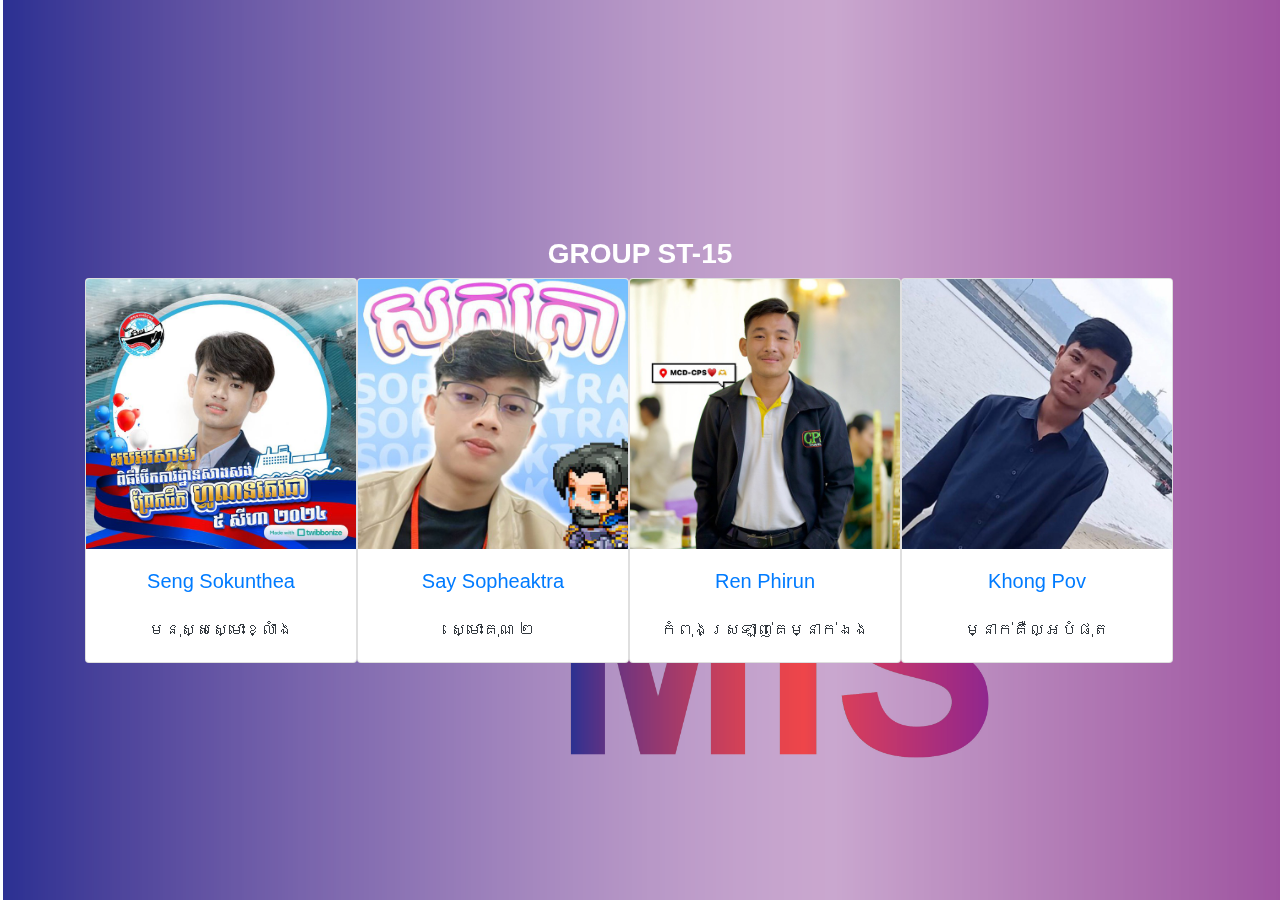
==== index.html @ e8185342 "change" ====
<!DOCTYPE html>
<html>

<head>
  <!-- Basic -->
  <meta charset="utf-8" />
  <meta http-equiv="X-UA-Compatible" content="IE=edge" />
  <!-- Mobile Metas -->
  <meta name="viewport" content="width=device-width, initial-scale=1, shrink-to-fit=no" />
  <!-- Site Metas -->
  <meta name="keywords" content="" />
  <meta name="description" content="" />
  <meta name="author" content="" />

  <title>Neogym</title>

  <!-- slider stylesheet -->
  <link rel="stylesheet" type="text/css"
    href="https://cdnjs.cloudflare.com/ajax/libs/OwlCarousel2/2.3.4/assets/owl.carousel.min.css" />

  <!-- bootstrap core css -->
  <link rel="stylesheet" type="text/css" href="css/bootstrap.css" />

  <!-- fonts style -->
  <link href="https://fonts.googleapis.com/css?family=Poppins:400,600,700&display=swap" rel="stylesheet">
  <!-- Custom styles for this template -->
  <link href="css/style.css" rel="stylesheet" />
  <!-- responsive style -->
  <link href="css/responsive.css" rel="stylesheet" />
</head>

<body>
  <div class="hero_area">
    <section class=" slider_section position-relative">
      <div id="carouselExampleIndicators" class="carousel slide" data-ride="carousel">
        <div class="carousel-inner">
          <div class="carousel-item active">
            <div class="container">
              <div class="col-lg-12 col-md-11 mx-auto">
                <div class="detail-box">
                  <div>
                    <h3>
                      Group ST-15
                    </h3>
                    <div class="d-flex flex-row bd-highlight">
                      <div class="card me-3" style="width: 17rem;">
                        <img src="./images/ti4.jpg" class="card-img-top" alt="...">
                        <div class="card-body">
                          <h5 class="card-title text-primary">Seng Sokunthea</h5>
                          <p class="card-text text-dark">មនុស្សស្មោះខ្លាំង</p>
                        </div>
                      </div>
                      <div class="card me-3" style="width: 17rem;">
                        <img src="./images/t2.jpg" class="card-img-top" alt="...">
                        <div class="card-body">
                          <h5 class="card-title text-primary">Say Sopheaktra</h5>
                          <p class="card-text text-dark">ស្មោះគុណ ២</p>
                        </div>
                      </div>
                      <div>
                        <div class="card" style="width: 17rem;">
                          <img src="./images/t3.jpg" class="card-img-top" alt="...">
                          <div class="card-body">
                            <h5 class="card-title text-primary">Ren Phirun</h5>
                            <p class="card-text text-dark">កំពុងស្រឡាញ់គេម្នាក់ឯង</p>
                          </div>
                        </div>
                      </div>
                      <div>
                        <div class="card" style="width: 17rem;">
                          <img src="./images/t1.jpg" class="card-img-top" alt="...">
                          <div class="card-body">
                            <h5 class="card-title text-primary">Khong Pov</h5>
                            <p class="card-text text-dark">ម្នាក់គឺល្អបំផុត
                          </div>
                        </div>
                      </div>
                    </div>
                  </div>
                </div>
              </div>
            </div>

            <script src="js/jquery-3.4.1.min.js"></script>
            <script src="js/bootstrap.js"></script>

</body>

</html>
---- css/style.css ----
body {
  font-family: 'Khmer OS Battambang', sans-serif;
  color: #000000;
  background-color: #ffffff;
}

.layout_padding {
  padding-top: 120px;
  padding-bottom: 120px;
}

.layout_padding2 {
  padding-top: 45px;
  padding-bottom: 45px;
}

.layout_padding2-top {
  padding-top: 45px;
}

.layout_padding2-bottom {
  padding-bottom: 45px;
}

.layout_padding-top {
  padding-top: 120px;
}

.layout_padding-bottom {
  padding-bottom: 120px;
}

.heading_container {
  display: -webkit-box;
  display: -ms-flexbox;
  display: flex;
  -webkit-box-pack: center;
      -ms-flex-pack: center;
          justify-content: center;
  text-align: center;
}

.heading_container h2 {
  font-weight: bold;
  position: relative;
  padding-bottom: 5px;
  text-transform: uppercase;
}

.heading_container h2::before {
  content: "";
  position: absolute;
  bottom: 0;
  left: 50%;
  width: 55px;
  height: 5px;
  background-color: #ff2953;
  -webkit-transform: translateX(-50%);
          transform: translateX(-50%);
}

/*header section*/
.hero_area {
  height: 100vh;
  display: -webkit-box;
  display: -ms-flexbox;
  display: flex;
  -webkit-box-orient: vertical;
  -webkit-box-direction: normal;
      -ms-flex-direction: column;
          flex-direction: column;
  background-image: url(../images/hero-bg-01.jpg);
  background-size: cover;
  background-attachment: fixed;
}

.sub_page .hero_area {
  height: auto;
}

.sub_page .who_section.layout_padding {
  padding-top: 0;
}

.hero_area.sub_pages {
  height: auto;
}

.header_section .container-fluid {
  padding-right: 25px;
  padding-left: 25px;
}

.header_section .nav_container {
  margin: 0 auto;
}

.custom_nav-container.navbar-expand-lg .navbar-nav .nav-item .nav-link {
  margin: 10px 30px;
  padding: 0;
  padding-bottom: 3px;
  color: #ffffff;
  text-align: center;
  position: relative;
  text-transform: uppercase;
  font-size: 15px;
}

.custom_nav-container.navbar-expand-lg .navbar-nav .nav-item .nav-link::after {
  display: none;
  content: "";
  position: absolute;
  left: 0;
  bottom: 0;
  width: 100%;
  height: 3px;
  border-radius: 5px;
  background-color: #ffffff;
}

.custom_nav-container.navbar-expand-lg .navbar-nav .nav-item.active a::after, .custom_nav-container.navbar-expand-lg .navbar-nav .nav-item:hover a::after {
  display: block;
  background-color: #ff2953;
}

a,
a:hover,
a:focus {
  text-decoration: none;
}

a:hover,
a:focus {
  color: initial;
}

.btn,
.btn:focus {
  outline: none !important;
  -webkit-box-shadow: none;
          box-shadow: none;
}

.user_option {
  display: -webkit-box;
  display: -ms-flexbox;
  display: flex;
  -webkit-box-align: center;
      -ms-flex-align: center;
          align-items: center;
}

.user_option a {
  color: #ffffff;
  margin: 10px 30px;
}

.custom_nav-container .nav_search-btn {
  background-image: url(../images/search-icon.png);
  background-size: 22px;
  background-repeat: no-repeat;
  background-position-y: 7px;
  width: 35px;
  height: 35px;
  padding: 0;
  border: none;
}

.navbar-brand {
  display: -webkit-box;
  display: -ms-flexbox;
  display: flex;
  -webkit-box-align: center;
      -ms-flex-align: center;
          align-items: center;
  position: relative;
}

.navbar-brand span {
  font-size: 22px;
  text-transform: uppercase;
  font-weight: bold;
  color: #ffffff;
  position: relative;
  z-index: 3;
}

.custom_nav-container {
  z-index: 99999;
  padding: 15px 0;
}

.custom_nav-container .navbar-toggler {
  outline: none;
}

.custom_nav-container .navbar-toggler .navbar-toggler-icon {
  background-image: url(../images/menu.png);
  background-size: 55px;
}

/*end header section*/
.slider_section {
  -webkit-box-flex: 1;
      -ms-flex: 1;
          flex: 1;
  display: -webkit-box;
  display: -ms-flexbox;
  display: flex;
  -webkit-box-align: center;
      -ms-flex-align: center;
          align-items: center;
  color: #ffffff;
}

.slider_section #carouselExampleIndicators {
  width: 100%;
}

.slider_section .row {
  -webkit-box-align: center;
      -ms-flex-align: center;
          align-items: center;
}

.slider_section .box {
  margin: 125px 0;
}

.slider_section .detail-box {
  text-align: center;
}

.slider_section .detail-box h1,
.slider_section .detail-box h2,
.slider_section .detail-box h3 {
  text-transform: uppercase;
  font-weight: bold;
}

.slider_section .detail-box h2 {
  font-size: 2.5rem;
}

.slider_section .detail-box h1 {
  font-size: 3.5rem;
  font-weight: bold;
  letter-spacing: .5rem;
}

.slider_section .detail-box p {
  margin-top: 25px;
}

.slider_section .detail-box a {
  display: inline-block;
  padding: 8px 35px;
  background-color: transparent;
  border: 1.5px solid #ffffff;
  color: #ffffff;
  border-radius: 0px;
  -webkit-transition: -webkit-transform 0.3s;
  transition: -webkit-transform 0.3s;
  transition: transform 0.3s;
  transition: transform 0.3s, -webkit-transform 0.3s;
  text-transform: uppercase;
  margin-top: 35px;
}

.slider_section .detail-box a:hover {
  background-color: #ffffff;
  color: #000000;
}

.slider_section #carouselExampleIndicators .carousel-indicators {
  position: unset;
  margin: 0;
  margin-top: 45px;
  -webkit-box-align: center;
      -ms-flex-align: center;
          align-items: center;
}

.slider_section #carouselExampleIndicators .carousel-indicators li {
  width: 14px;
  height: 14px;
  background-color: transparent;
  border: 2px solid #ffffff;
  border-radius: 100%;
  opacity: 1;
}

.slider_section #carouselExampleIndicators .carousel-indicators li.active {
  border: 4px solid #ffffff;
}

.us_section {
  background-image: url(../images/us-bg.jpg);
  background-size: cover;
  background-attachment: fixed;
  color: #ffffff;
}

.us_section .us_container {
  padding-top: 25px;
}

.us_section .us_container .box {
  display: -webkit-box;
  display: -ms-flexbox;
  display: flex;
  -webkit-box-orient: vertical;
  -webkit-box-direction: normal;
      -ms-flex-direction: column;
          flex-direction: column;
  -webkit-box-align: center;
      -ms-flex-align: center;
          align-items: center;
  text-align: center;
  margin: 25px 10px 0 10px;
}

.us_section .us_container .box .img-box {
  height: 100px;
  display: -webkit-box;
  display: -ms-flexbox;
  display: flex;
  -webkit-box-align: center;
      -ms-flex-align: center;
          align-items: center;
  -webkit-box-pack: center;
      -ms-flex-pack: center;
          justify-content: center;
}

.us_section .us_container .box .img-box img {
  max-width: 100%;
}

.us_section .us_container .box .detail-box h5 {
  font-weight: bold;
}

.heathy_section {
  background-image: url(../images/healthy-bg.jpg);
  background-size: cover;
  background-attachment: fixed;
  color: #ffffff;
  text-align: center;
}

.heathy_section h2 {
  font-weight: bold;
}

.heathy_section p {
  margin-top: 35px;
}

.heathy_section .btn-box {
  display: -webkit-box;
  display: -ms-flexbox;
  display: flex;
  -webkit-box-pack: center;
      -ms-flex-pack: center;
          justify-content: center;
  margin-top: 45px;
}

.heathy_section .btn-box a {
  display: inline-block;
  padding: 8px 35px;
  background-color: transparent;
  border: 1.5px solid #ffffff;
  color: #ffffff;
  border-radius: 0;
  -webkit-transition: -webkit-transform 0.3s;
  transition: -webkit-transform 0.3s;
  transition: transform 0.3s;
  transition: transform 0.3s, -webkit-transform 0.3s;
  text-transform: uppercase;
}

.heathy_section .btn-box a:hover {
  background-color: #ffffff;
  color: #000000;
}

.trainer_section {
  background-image: url(../images/trainer-bg.jpg);
  background-size: cover;
  background-attachment: fixed;
  color: #ffffff;
}

.trainer_section .box {
  margin-top: 55px;
  display: -webkit-box;
  display: -ms-flexbox;
  display: flex;
  -webkit-box-orient: vertical;
  -webkit-box-direction: normal;
      -ms-flex-direction: column;
          flex-direction: column;
  -webkit-box-align: center;
      -ms-flex-align: center;
          align-items: center;
  text-align: center;
}

.trainer_section .box .name h5 {
  font-weight: bold;
  margin-bottom: 15px;
}

.trainer_section .box .img-box {
  border-radius: 15px;
  overflow: hidden;
}

.trainer_section .box .img-box img {
  width: 100%;
}

.trainer_section .box .social_box {
  display: -webkit-box;
  display: -ms-flexbox;
  display: flex;
  -webkit-box-pack: justify;
      -ms-flex-pack: justify;
          justify-content: space-between;
  width: 225px;
  padding: 12px 45px;
  background-color: #ffffff;
  border-radius: 50px;
  margin-top: -25px;
}

.contact_section {
  position: relative;
  background-color: #27223f;
  color: #ffffff;
}

.contact_section .heading_container {
  -webkit-box-pack: start;
      -ms-flex-pack: start;
          justify-content: start;
}

.contact_section .heading_container h2::before {
  text-align: left;
  left: 0;
  -webkit-transform: none;
          transform: none;
}

.contact_section .row {
  -webkit-box-align: center;
      -ms-flex-align: center;
          align-items: center;
}

.contact_section .img-box img {
  width: 100%;
}

.contact_section .form_container {
  padding: 45px 0 45px 15px;
}

.contact_section input {
  width: 100%;
  border: none;
  background-color: #ffffff;
  outline: none;
  color: #000000;
  margin-top: 25px;
  padding: 12px;
}

.contact_section input::-webkit-input-placeholder {
  color: #2a2a2c;
}

.contact_section input:-ms-input-placeholder {
  color: #2a2a2c;
}

.contact_section input::-ms-input-placeholder {
  color: #2a2a2c;
}

.contact_section input::placeholder {
  color: #2a2a2c;
}

.contact_section input.message-box {
  padding: 45px 12px;
}

.contact_section button {
  padding: 10px 65px;
  outline: none;
  border: none;
  color: #ffffff;
  background: #ff2953;
  margin: 45px 0 0 auto;
  text-transform: uppercase;
}

.info_section {
  background-color: #252233;
}

.info_items {
  width: 70%;
  margin: 0 auto;
  display: -webkit-box;
  display: -ms-flexbox;
  display: flex;
  -webkit-box-pack: justify;
      -ms-flex-pack: justify;
          justify-content: space-between;
}

.info_items .item {
  width: 200px;
  display: -webkit-box;
  display: -ms-flexbox;
  display: flex;
  -webkit-box-orient: vertical;
  -webkit-box-direction: normal;
      -ms-flex-direction: column;
          flex-direction: column;
  -webkit-box-align: center;
      -ms-flex-align: center;
          align-items: center;
  text-align: center;
}

.info_items .item .img-box {
  width: 80px;
  height: 80px;
  border-radius: 100%;
  background-repeat: no-repeat;
  background-position: center;
}

.info_items .item .detail-box {
  margin-top: 5px;
  color: #fff;
}

.info_items {
  position: relative;
}

.info_items a {
  position: relative;
}

.info_items .item .img-box.box-1 {
  background-image: url(../images/location-white.png);
}

.info_items .item .img-box.box-2 {
  background-image: url(../images/telephone-white.png);
}

.info_items .item .img-box.box-3 {
  background-image: url(../images/envelope-white.png);
}

/* footer section*/
.footer_section {
  background-color: #fbfdfd;
  padding: 20px;
  font-weight: 500;
}

.footer_section p {
  color: #292929;
  margin: 0;
  text-align: center;
}

.footer_section a {
  color: #292929;
}

/* end footer section*/
/*# sourceMappingURL=style.css.map */
---- css/responsive.css ----
@media (max-width: 1120px) {}

@media (max-width: 992px) {
    .hero_area {
        height: auto;
    }

    .custom_nav-container .nav_search-btn {
        background-position: center;
        margin-top: 10px;
    }

    .slider_section {
        padding-top: 45px;
        padding-bottom: 75px;
    }

    .info_items {
        width: 100%;
    }
}

@media (max-width: 768px) {
    .contact_section .form_container {
        padding: 45px 0;
    }

    .info_items {
        flex-direction: column;
        align-items: center;
    }

    .contact_section .heading_container {
        justify-content: center;
    }

    .contact_section .heading_container h2::before {
        left: 50%;
        transform: translateX(-50%);
    }

    .contact_section button {
        margin: 45px auto 0 auto;
    }
}


@media (max-width: 576px) {
    .slider_section .detail-box h1 {
        font-size: 3rem;
    }
}

@media (max-width: 480px) {}

@media (max-width: 420px) {
    .slider_section .detail-box h1 {
        letter-spacing: .3rem;
    }
}

@media (max-width: 360px) {}

@media (min-width: 1200px) {
    .container {
        max-width: 1170px;
    }
}
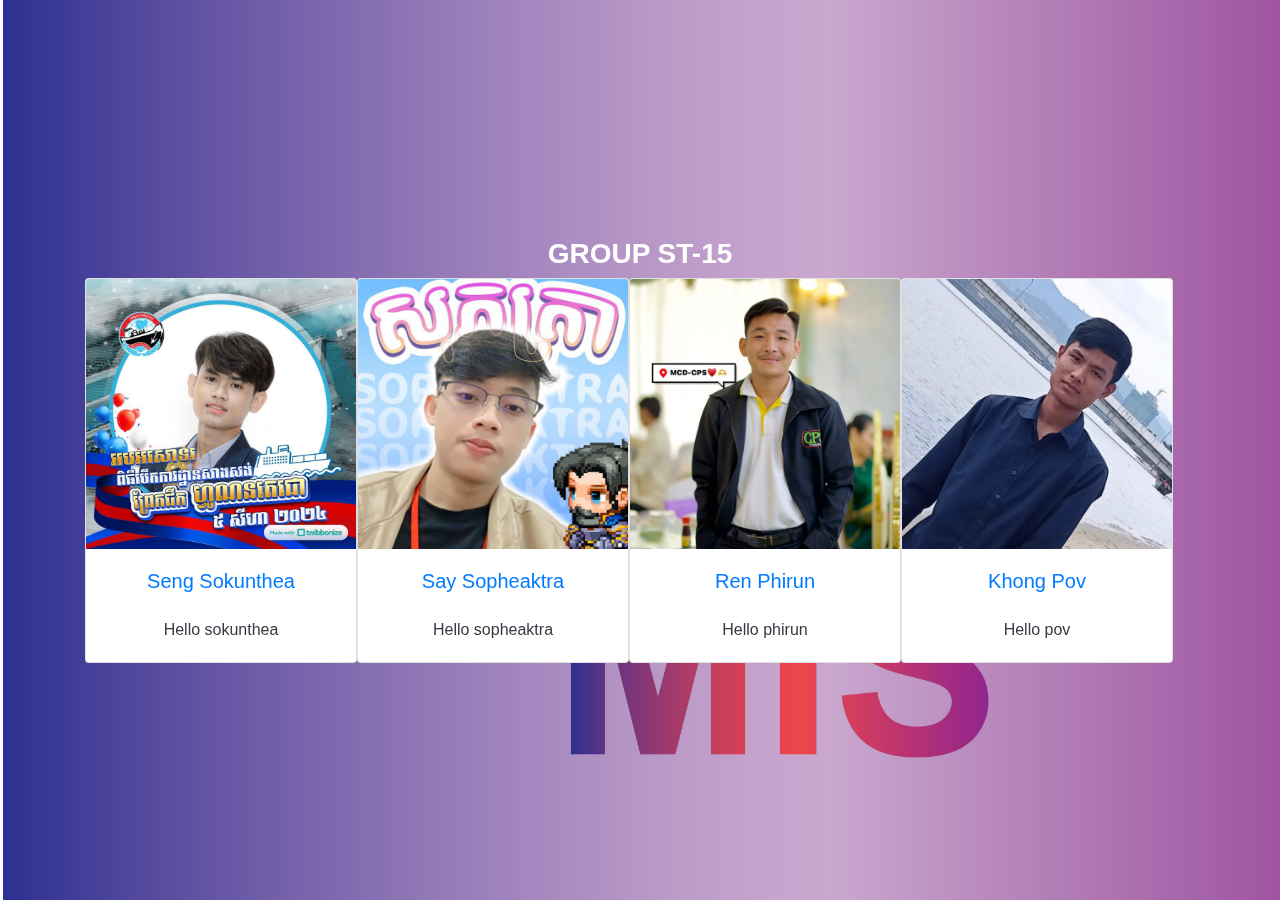
==== commit 5872c668: "change text" ====
--- a/index.html
+++ b/index.html
@@ -47,14 +47,14 @@
                         <img src="./images/ti4.jpg" class="card-img-top" alt="...">
                         <div class="card-body">
                           <h5 class="card-title text-primary">Seng Sokunthea</h5>
-                          <p class="card-text text-dark">មនុស្សស្មោះខ្លាំង</p>
+                          <p class="card-text text-dark">Hello sokunthea</p>
                         </div>
                       </div>
                       <div class="card me-3" style="width: 17rem;">
                         <img src="./images/t2.jpg" class="card-img-top" alt="...">
                         <div class="card-body">
                           <h5 class="card-title text-primary">Say Sopheaktra</h5>
-                          <p class="card-text text-dark">ស្មោះគុណ ២</p>
+                          <p class="card-text text-dark">Hello sopheaktra</p>
                         </div>
                       </div>
                       <div>
@@ -62,7 +62,7 @@
                           <img src="./images/t3.jpg" class="card-img-top" alt="...">
                           <div class="card-body">
                             <h5 class="card-title text-primary">Ren Phirun</h5>
-                            <p class="card-text text-dark">កំពុងស្រឡាញ់គេម្នាក់ឯង</p>
+                            <p class="card-text text-dark">Hello phirun</p>
                           </div>
                         </div>
                       </div>
@@ -71,7 +71,7 @@
                           <img src="./images/t1.jpg" class="card-img-top" alt="...">
                           <div class="card-body">
                             <h5 class="card-title text-primary">Khong Pov</h5>
-                            <p class="card-text text-dark">ម្នាក់គឺល្អបំផុត
+                            <p class="card-text text-dark">Hello pov
                           </div>
                         </div>
                       </div>
